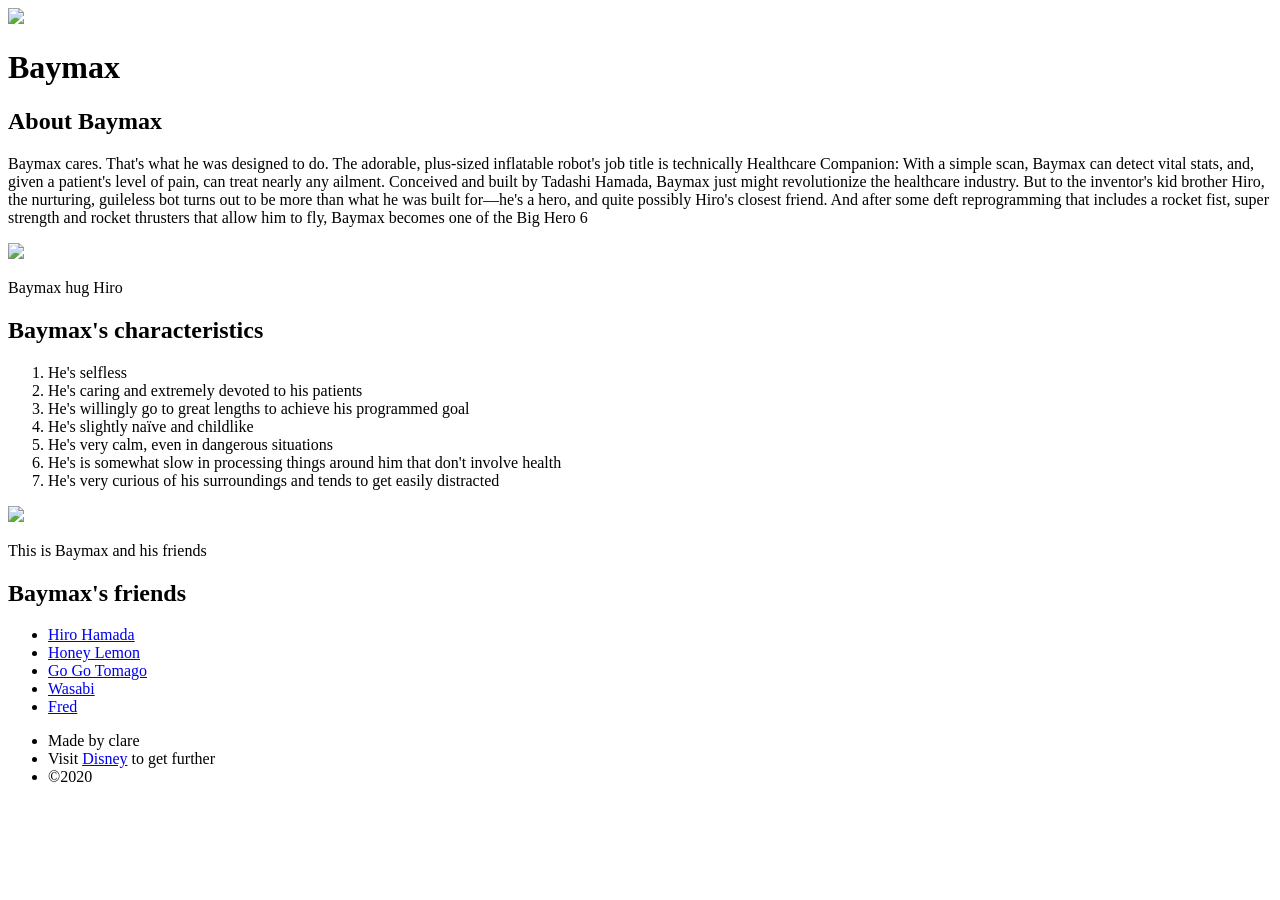
==== baymax.html @ 40b8ede1 "Create baymax.html" ====
<!DOCTYPE html>
<html>
<head>
	<title>Baymax</title>
	<link rel="stylesheet" type="text/css" href="css/hero-index-3.css">
</head>

<body>
	<div class="wrapper">
		<header>
			<img src="img/profile1.jpg"> 
			<h1>Baymax</h1>
		</header>	
		<div class="content">
	<h2>About Baymax</h2>
		<p> Baymax cares. That's what he was designed to do. The adorable, plus-sized inflatable robot's job title is technically Healthcare Companion: With a simple scan, Baymax can detect vital stats, and, given a patient's level of pain, can treat nearly any ailment. Conceived and built by Tadashi Hamada, Baymax just might revolutionize the healthcare industry. But to the inventor's kid brother Hiro, the nurturing, guileless bot turns out to be more than what he was built for—he's a hero, and quite possibly Hiro's closest friend. And after some deft reprogramming that includes a rocket fist, super strength and rocket thrusters that allow him to fly, Baymax becomes one of the Big Hero 6</p>
		<img class="hug-image" src="img/hug-image.jpg">
		<p class="caption">Baymax hug Hiro</p>
		<h2>Baymax's characteristics</h2>
		<ol>
			<li>He's selfless</li>
			<li>He's caring and extremely devoted to his patients</li>
			<li>He's willingly go to great lengths to achieve his programmed goal</li>	
			<li>He's slightly naïve and childlike</li>
			<li>He's very calm, even in dangerous situations</li>
			<li>He's is somewhat slow in processing things around him that don't involve health</li>
			<li>He's very curious of his surroundings and tends to get easily distracted</li>
		</ol>
		<img class="big-image" src="img/big-image-baymax.jpg">
		<p class="caption">This is Baymax and his friends</p>

	<h2>Baymax's friends</h2>
		<ul>
			<li><a href="https://en.wikipedia.org/wiki/Hiro_Takachiho#In_other_media" target="_blank" title="Visit Hiro_Takachiho's page">Hiro Hamada</a> </li>

			<li><a href="https://en.wikipedia.org/wiki/Honey_Lemon#In_other_media" target="_blank" title="Visit Honey_Lemon's page">Honey Lemon</a></li>

			<li><a href="https://en.wikipedia.org/wiki/GoGo_Tomago#In_other_media" target="_blank" title="Visit GoGo_Tomago's page">Go Go Tomago</a></li>

			<li><a href="https://en.wikipedia.org/wiki/Wasabi-No-Ginger#In_other_media" target="_blank" title="Visit Wasabi's page">Wasabi</a></li>

			<li><a href="https://en.wikipedia.org/wiki/Fredzilla#In_other_media" target="_blank" title="Visit Fred's page">Fred</a></li>

	</div>
	<footer>
		<ul>
			<li>Made by clare</a></li>
			<li>Visit <a href="https://disney.fandom.com/wiki/Baymax" target="_blank" title="visit Disney website">Disney</a> to get further</li>
			<li>&copy;2020 </li>
		</ul>
	</footer>
</div>

</body>
</html>
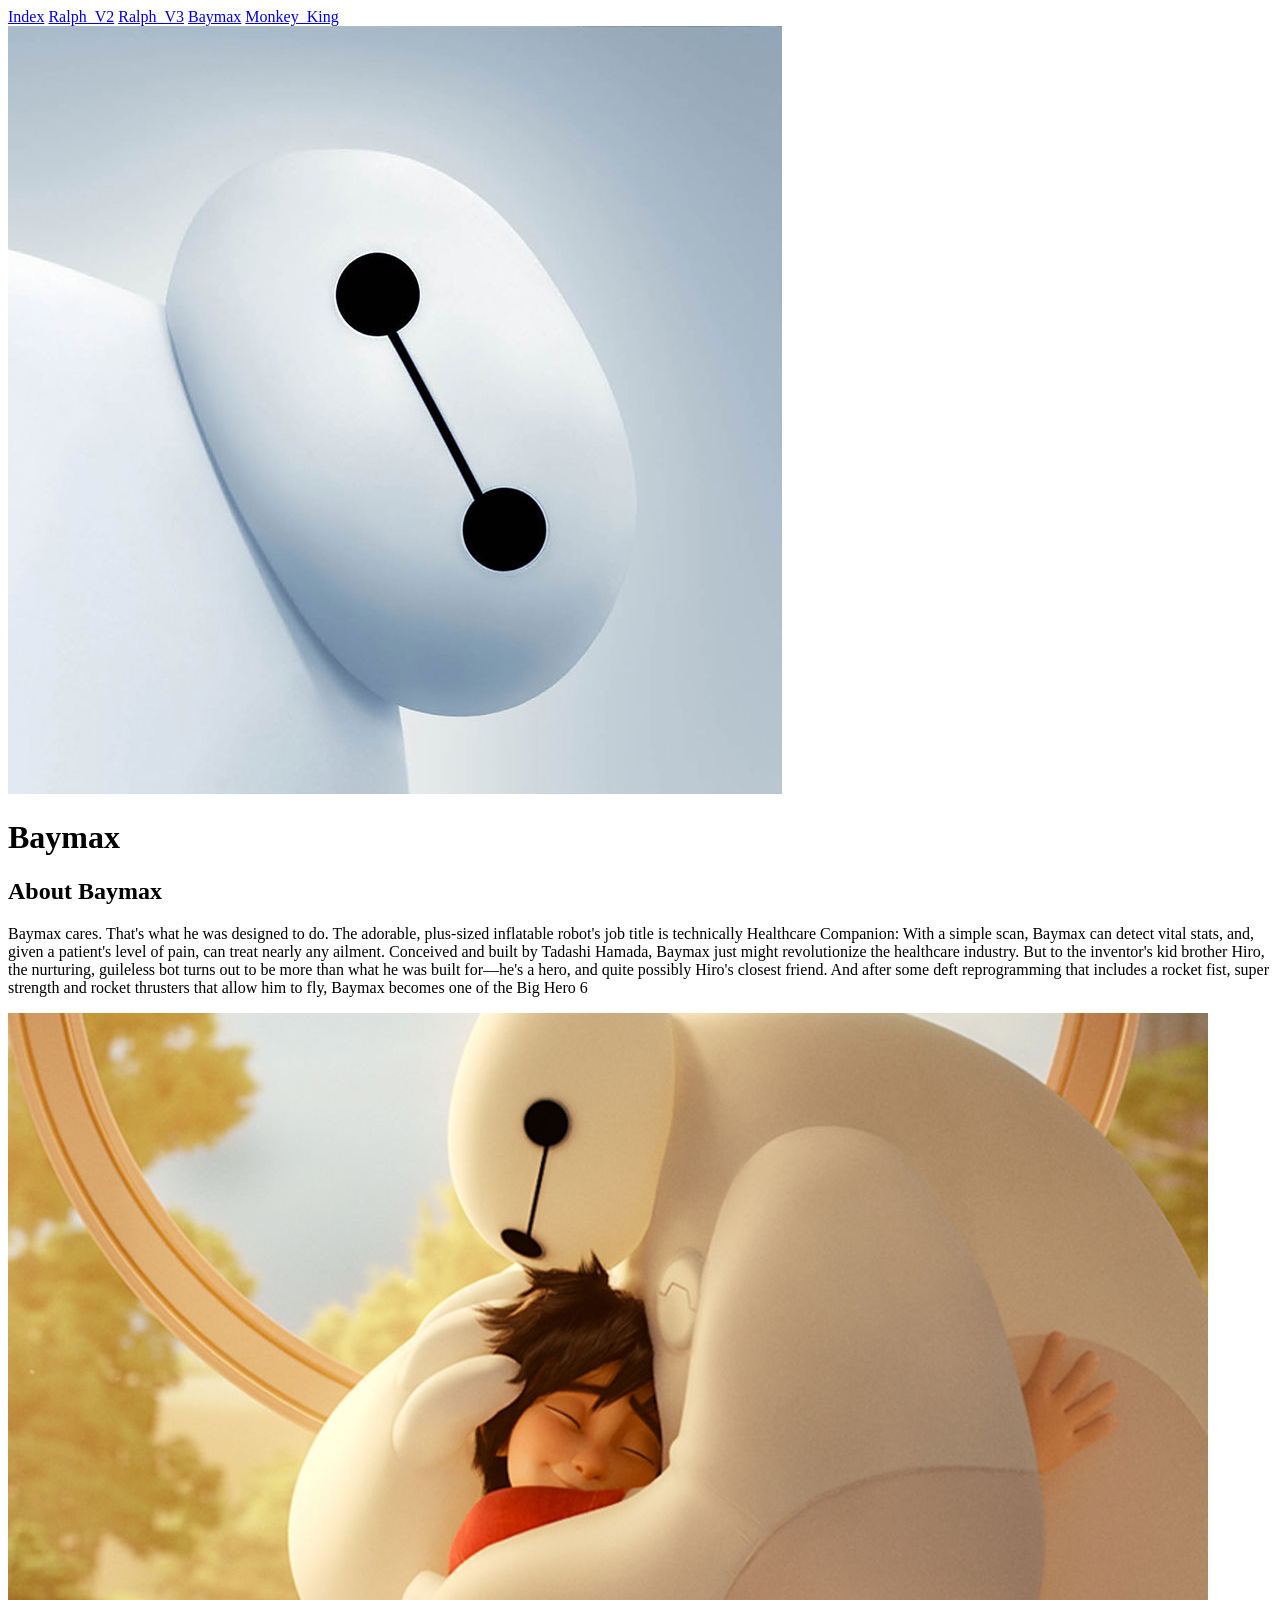
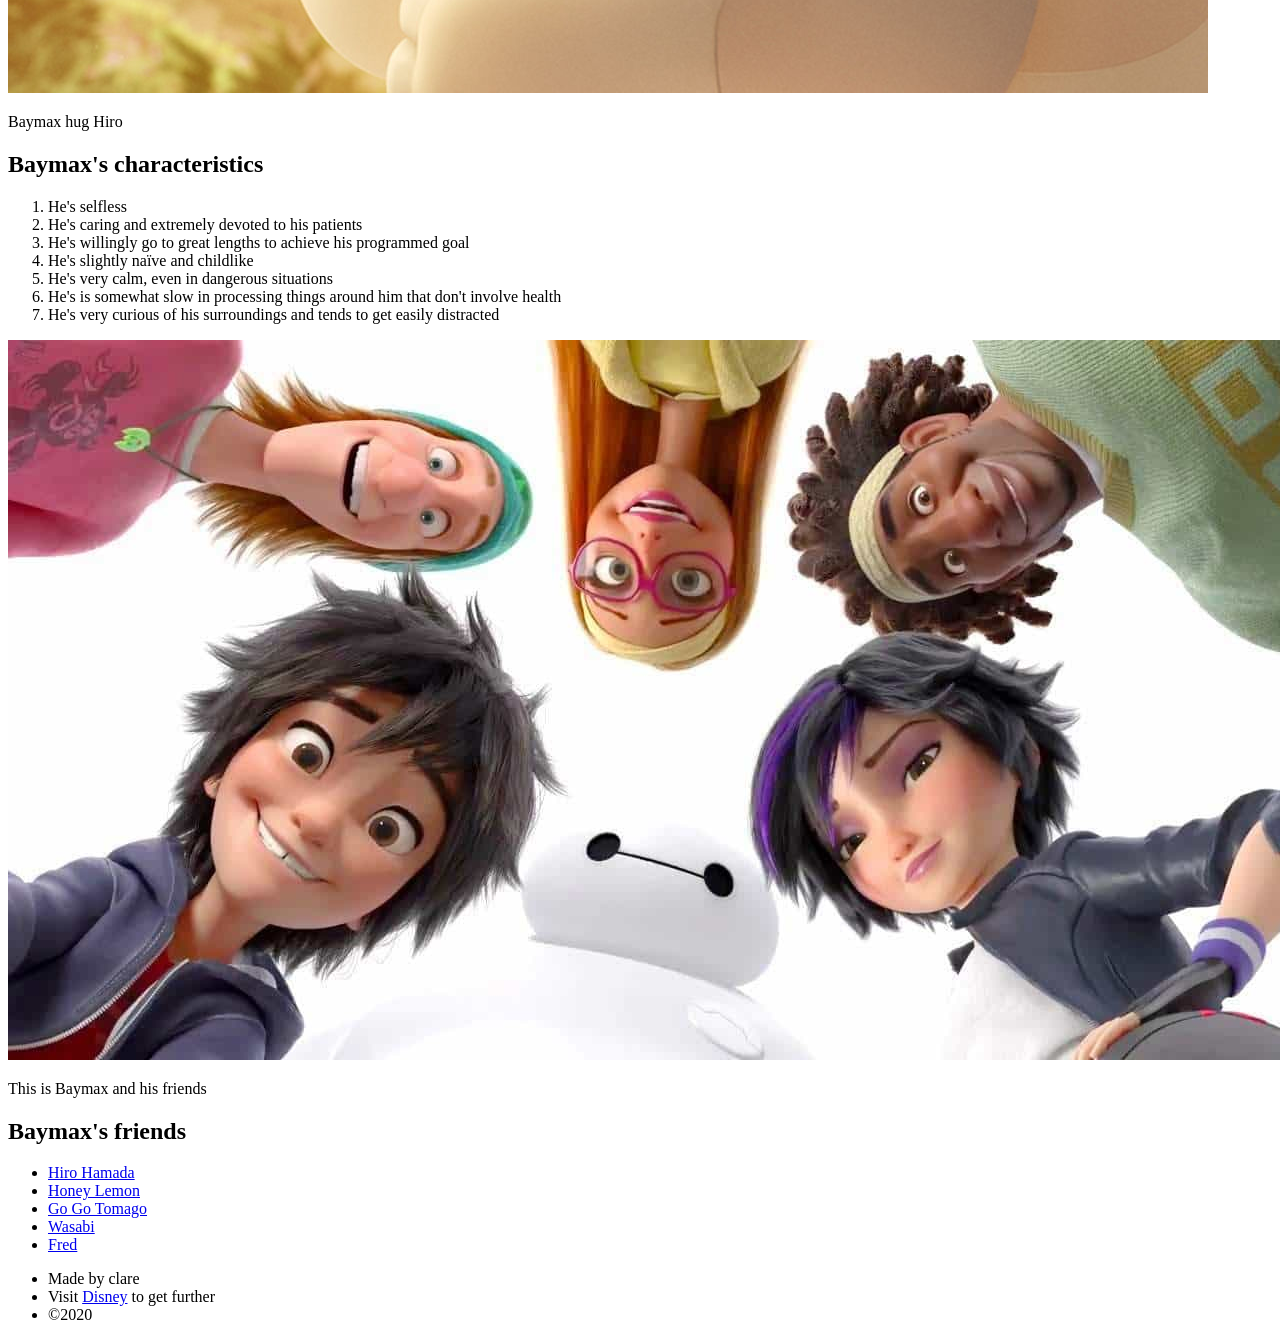
==== commit 76821227: "Update baymax.html" ====
--- a/baymax.html
+++ b/baymax.html
@@ -2,10 +2,20 @@
 <html>
 <head>
 	<title>Baymax</title>
-	<link rel="stylesheet" type="text/css" href="css/hero-index-3.css">
+	<link rel="stylesheet" type="text/css" href="css/hero-bm.css">
 </head>
 
 <body>
+	<div class="navbar">
+  		<a class="active" href="index.html">Index</a>
+
+  		<a  class="r-2" href="raphl-v2.html">Ralph_V2</a>
+
+  		<a class="r-3" href="raphl-v3.html">Ralph_V3</a>
+  		<a class="b-1" href="baymax.html">Baymax</a>
+  		<a class="m-1" href="monkeyking.html">Monkey_King</a>
+		</div>
+
 	<div class="wrapper">
 		<header>
 			<img src="img/profile1.jpg"> 
